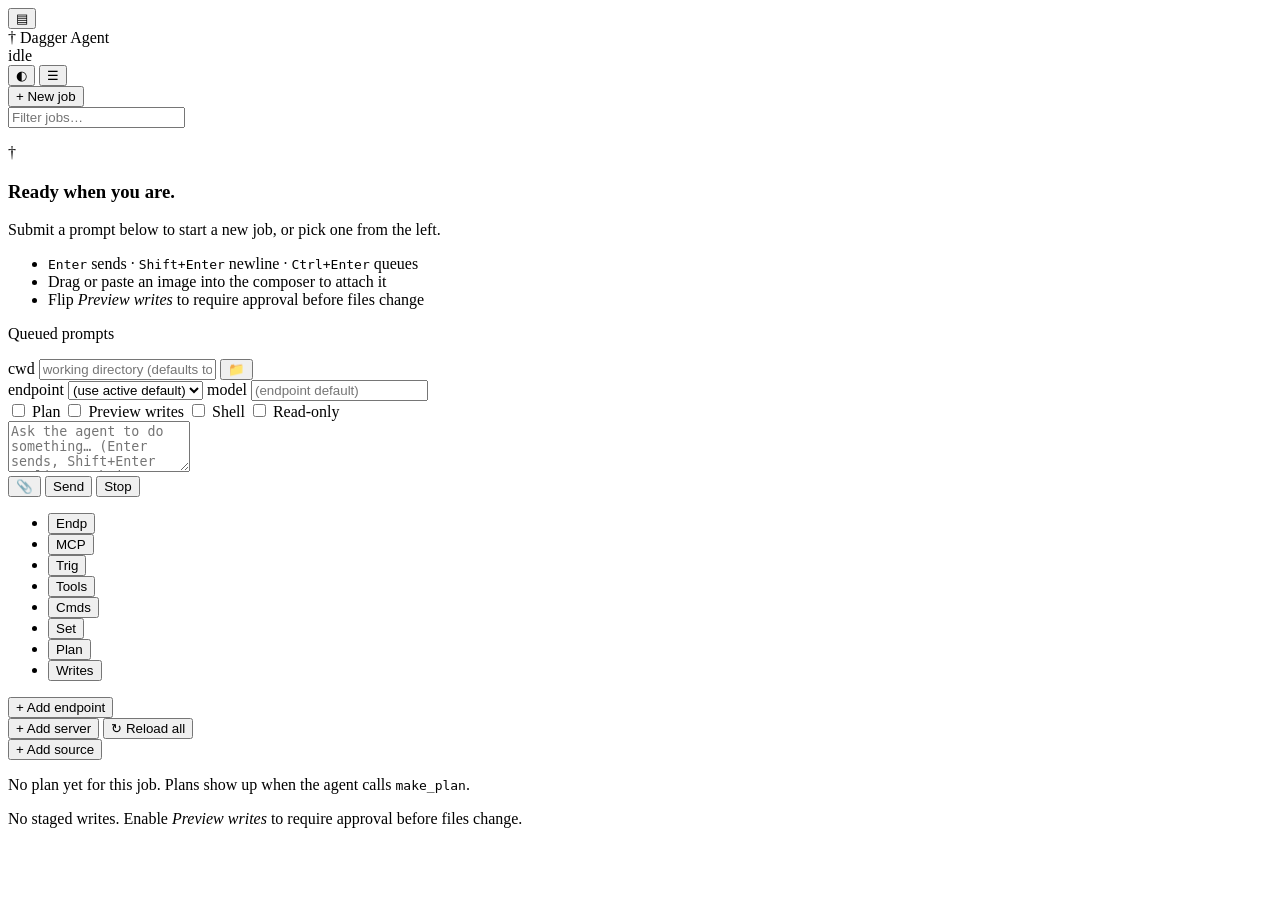
==== Server/Ui/index.html @ 457a33d2 "Give the desktop shell the phone handling mobile already had (stage 2, part 1) The decision-independ" ====
<!DOCTYPE html>
<html lang="en" data-theme="dark">
<head>
<meta charset="utf-8">
<!-- viewport-fit=cover is what makes env(safe-area-inset-*) resolve to anything but
     zero. Without it the notch clearance in app.css would be dead code on a phone,
     and this shell is reachable on one through ?desktop=1. mobile.html already sets it. -->
<meta name="viewport" content="width=device-width, initial-scale=1, viewport-fit=cover">
<title>Dagger Agent</title>
<link rel="icon" href="/favicon.ico">
<link rel="stylesheet" href="__BASE__/tokens.css">
<link rel="stylesheet" href="__BASE__/primitives.css">
<link rel="stylesheet" href="__BASE__/controls.css">
<link rel="stylesheet" href="__BASE__/app.css">
<script>
// Server-side user-agent routing handles normal phones. This catches iPadOS and
// other touch-first browsers that deliberately present a desktop user agent.
(() => {
  const params = new URLSearchParams(location.search);
  const compactTouch = navigator.maxTouchPoints > 1
    && matchMedia("(pointer: coarse)").matches
    && Math.min(screen.width, screen.height) <= 1024;
  if (!params.has("desktop") && (navigator.userAgentData?.mobile || compactTouch)) {
    location.replace(location.pathname.replace(/\/ui\/?$/, "/mobile") + location.search);
  }
})();
</script>
</head>
<body>
<div class="app-shell">

  <header class="app-header">
    <button id="btn-left-toggle" class="btn btn-sm btn-outline-secondary mobile-only" title="Jobs" aria-label="Show jobs" type="button">▤</button>
    <div class="brand">
      <span class="brand-mark">†</span>
      <span class="brand-name">Dagger Agent</span>
    </div>
    <div class="header-status">
      <span id="status-pill" class="badge bg-secondary" role="status">idle</span>
      <code id="job-id-label" class="text-muted small"></code>
      <button id="btn-refresh-job" class="btn btn-sm btn-outline-secondary" title="Reload this job's history from disk (useful after a trigger / auto-resume turn completes in the background)" aria-label="Reload this job's history" type="button" style="display:none;">↻</button>
    </div>
    <div class="header-actions">
      <button id="btn-theme" class="btn btn-sm btn-outline-secondary" title="Toggle light/dark" aria-label="Toggle light or dark theme" type="button">◐</button>
      <button id="btn-right-toggle" class="btn btn-sm btn-outline-secondary" title="Show / hide side panel" aria-label="Show or hide the side panel" aria-expanded="true" aria-controls="right-pane" type="button">☰</button>
    </div>
  </header>

  <div id="drawer-backdrop" class="drawer-backdrop"></div>

  <main class="app-main">

    <aside class="left-pane">
      <div class="pane-header">
        <button id="btn-new-job" class="btn btn-primary btn-sm w-100">+ New job</button>
      </div>
      <div class="pane-search">
        <input id="job-search" type="search" class="form-control form-control-sm" placeholder="Filter jobs…">
      </div>
      <ul id="jobs-list" class="job-list"></ul>
    </aside>

    <section class="center-pane">

      <div id="transcript" class="transcript" aria-live="polite">
        <div class="empty-state">
          <div class="empty-mark" aria-hidden="true">&#8224;</div>
          <h3 class="mb-2">Ready when you are.</h3>
          <p class="text-muted">Submit a prompt below to start a new job, or pick one from the left.</p>
          <ul class="text-muted small empty-tips">
            <li><kbd>Enter</kbd> sends · <kbd>Shift+Enter</kbd> newline · <kbd>Ctrl+Enter</kbd> queues</li>
            <li>Drag or paste an image into the composer to attach it</li>
            <li>Flip <em>Preview writes</em> to require approval before files change</li>
          </ul>
        </div>
      </div>

      <div class="composer" id="composer">

        <div id="queue-strip" class="queue-strip is-empty">
          <div class="queue-strip-title">Queued prompts</div>
          <ul id="queue-list" class="queue-list"></ul>
        </div>

        <div id="image-strip" class="image-strip is-empty"></div>

        <div class="composer-row composer-meta">
          <label class="composer-label" for="working-dir">cwd</label>
          <input id="working-dir" class="form-control form-control-sm composer-cwd" placeholder="working directory (defaults to launch cwd)" list="working-dirs">
          <datalist id="working-dirs"></datalist>
          <button id="btn-browse-cwd" class="btn btn-sm btn-outline-secondary" title="Browse the server's filesystem" aria-label="Browse for a working directory" type="button">📁</button>
        </div>
        <div class="composer-row composer-meta">
          <label class="composer-label" for="endpoint-select">endpoint</label>
          <select id="endpoint-select" class="form-select form-select-sm composer-endpoint" title="Which LLM endpoint to send this turn to. Falls back to the active default.">
            <option value="">(use active default)</option>
          </select>
          <label class="composer-label" for="model-input">model</label>
          <input id="model-input" class="form-control form-control-sm composer-model" placeholder="(endpoint default)">
        </div>

        <div class="composer-toggles">
          <label class="form-check form-switch composer-toggle" title="Force the agent to make a plan before tool calls">
            <input id="t-plan" type="checkbox" class="form-check-input">
            <span class="form-check-label">Plan</span>
          </label>
          <label class="form-check form-switch composer-toggle" title="Stage writes and require approval">
            <input id="t-preview" type="checkbox" class="form-check-input">
            <span class="form-check-label">Preview writes</span>
          </label>
          <label class="form-check form-switch composer-toggle" title="Enable the shell-exec tool">
            <input id="t-shell" type="checkbox" class="form-check-input">
            <span class="form-check-label">Shell</span>
          </label>
          <label class="form-check form-switch composer-toggle" title="Block every mutating tool">
            <input id="t-readonly" type="checkbox" class="form-check-input">
            <span class="form-check-label">Read-only</span>
          </label>
        </div>

        <div class="composer-input-row">
          <textarea id="prompt-box" class="form-control prompt-box" rows="3" placeholder="Ask the agent to do something… (Enter sends, Shift+Enter newline. Submits while busy queue automatically — Ctrl+Enter to queue from idle.)"></textarea>
          <div class="composer-buttons">
            <input id="image-input" type="file" multiple accept="image/*" hidden>
            <button id="btn-image" class="btn btn-sm btn-outline-secondary" title="Attach image" aria-label="Attach image">📎</button>
            <button id="btn-send" class="btn btn-primary" title="Send (Enter)">Send</button>
            <button id="btn-cancel" class="btn btn-danger d-none" title="Cancel the current turn">Stop</button>
          </div>
        </div>

      </div>

    </section>

    <aside id="right-pane" class="right-pane">
      <ul class="nav nav-pills nav-fill right-tabs" role="tablist">
        <li class="nav-item" role="presentation"><button class="nav-link active" data-tab="endpoints" type="button" role="tab" id="tab-btn-endpoints" aria-controls="tab-endpoints" aria-selected="true">Endp</button></li>
        <li class="nav-item" role="presentation"><button class="nav-link" data-tab="mcp" type="button" role="tab" id="tab-btn-mcp" aria-controls="tab-mcp" aria-selected="false" tabindex="-1">MCP</button></li>
        <li class="nav-item" role="presentation"><button class="nav-link" data-tab="triggers" type="button" role="tab" id="tab-btn-triggers" aria-controls="tab-triggers" aria-selected="false" tabindex="-1">Trig</button></li>
        <li class="nav-item" role="presentation"><button class="nav-link" data-tab="tools" type="button" role="tab" id="tab-btn-tools" aria-controls="tab-tools" aria-selected="false" tabindex="-1">Tools</button></li>
        <li class="nav-item" role="presentation"><button class="nav-link" data-tab="commands" type="button" role="tab" id="tab-btn-commands" aria-controls="tab-commands" aria-selected="false" tabindex="-1">Cmds</button></li>
        <li class="nav-item" role="presentation"><button class="nav-link" data-tab="settings" type="button" role="tab" id="tab-btn-settings" aria-controls="tab-settings" aria-selected="false" tabindex="-1">Set</button></li>
        <li class="nav-item" role="presentation"><button class="nav-link" data-tab="plan" type="button" role="tab" id="tab-btn-plan" aria-controls="tab-plan" aria-selected="false" tabindex="-1">Plan</button></li>
        <li class="nav-item" role="presentation"><button class="nav-link" data-tab="writes" type="button" role="tab" id="tab-btn-writes" aria-controls="tab-writes" aria-selected="false" tabindex="-1">Writes</button></li>
      </ul>
      <div class="tab-content right-tab-content">
        <div id="tab-endpoints" class="tab-pane active" role="tabpanel" aria-labelledby="tab-btn-endpoints" tabindex="0">
          <div class="tab-actions">
            <button id="btn-endpoint-add" class="btn btn-sm btn-outline-primary" type="button">+ Add endpoint</button>
          </div>
          <div id="endpoints-list" class="endpoints-list"></div>
        </div>
        <div id="tab-mcp" class="tab-pane" role="tabpanel" aria-labelledby="tab-btn-mcp" tabindex="0">
          <div class="tab-actions">
            <button id="btn-mcp-add" class="btn btn-sm btn-outline-primary" type="button">+ Add server</button>
            <button id="btn-mcp-reload" class="btn btn-sm btn-outline-primary" type="button">↻ Reload all</button>
          </div>
          <div id="mcp-list" class="mcp-list"></div>
        </div>
        <div id="tab-triggers" class="tab-pane" role="tabpanel" aria-labelledby="tab-btn-triggers" tabindex="0">
          <form id="triggers-options-form" class="endpoint-form triggers-options-form"></form>
          <div class="tab-actions">
            <button id="btn-trigger-add" class="btn btn-sm btn-outline-primary" type="button">+ Add source</button>
          </div>
          <div id="triggers-sources-list" class="endpoints-list"></div>
        </div>
        <div id="tab-tools" class="tab-pane" role="tabpanel" aria-labelledby="tab-btn-tools" tabindex="0">
          <div id="tools-list" class="tools-list"></div>
        </div>
        <div id="tab-commands" class="tab-pane" role="tabpanel" aria-labelledby="tab-btn-commands" tabindex="0">
          <ul id="commands-list" class="commands-list"></ul>
        </div>
        <div id="tab-settings" class="tab-pane" role="tabpanel" aria-labelledby="tab-btn-settings" tabindex="0">
          <form id="settings-form" class="settings-form"></form>
        </div>
        <div id="tab-plan" class="tab-pane" role="tabpanel" aria-labelledby="tab-btn-plan" tabindex="0">
          <div id="plan-display" class="plan-display empty">
            <p class="text-muted small">No plan yet for this job. Plans show up when the agent calls <code>make_plan</code>.</p>
          </div>
        </div>
        <div id="tab-writes" class="tab-pane" role="tabpanel" aria-labelledby="tab-btn-writes" tabindex="0">
          <div id="writes-list" class="writes-list empty">
            <p class="text-muted small">No staged writes. Enable <em>Preview writes</em> to require approval before files change.</p>
          </div>
        </div>
      </div>
    </aside>

  </main>

  <dialog id="folder-dialog" class="folder-dialog" aria-labelledby="folder-dialog-title">
    <div class="folder-dialog-head">
      <h3 id="folder-dialog-title">Pick a working directory</h3>
      <p class="text-muted small">Browsing the server's filesystem. The agent will be jailed to whatever you pick.</p>
    </div>
    <div class="folder-dialog-path">
      <code id="folder-current-path"></code>
    </div>
    <ul id="folder-entries" class="folder-entries"></ul>
    <div class="folder-dialog-actions">
      <button id="folder-cancel" class="btn btn-sm btn-outline-secondary" type="button">Cancel</button>
      <button id="folder-select" class="btn btn-sm btn-primary" type="button">Use this folder</button>
    </div>
  </dialog>

  <dialog id="api-key-dialog" class="api-key-dialog" aria-labelledby="api-key-dialog-title">
    <form method="dialog">
      <h3 id="api-key-dialog-title">API key required</h3>
      <p class="text-muted small">The server rejected the request. Enter the API key configured in <code>Auth:ApiKeys</code>.</p>
      <label for="api-key-input" class="visually-hidden">API key</label>
      <input id="api-key-input" type="password" class="form-control" placeholder="X-Api-Key…" autocomplete="off">
      <div class="dialog-actions">
        <button value="cancel" class="btn btn-sm btn-outline-secondary">Cancel</button>
        <button value="save" class="btn btn-sm btn-primary">Save</button>
      </div>
    </form>
  </dialog>

</div>
<!-- Markdown renderer + sanitiser. Loaded before app.js so the module can read the
     globals they install (window.marked, window.DOMPurify). -->
<script src="__BASE__/marked.min.js"></script>
<script src="__BASE__/purify.min.js"></script>
<script type="module" src="__BASE__/app.js"></script>
</body>
</html>
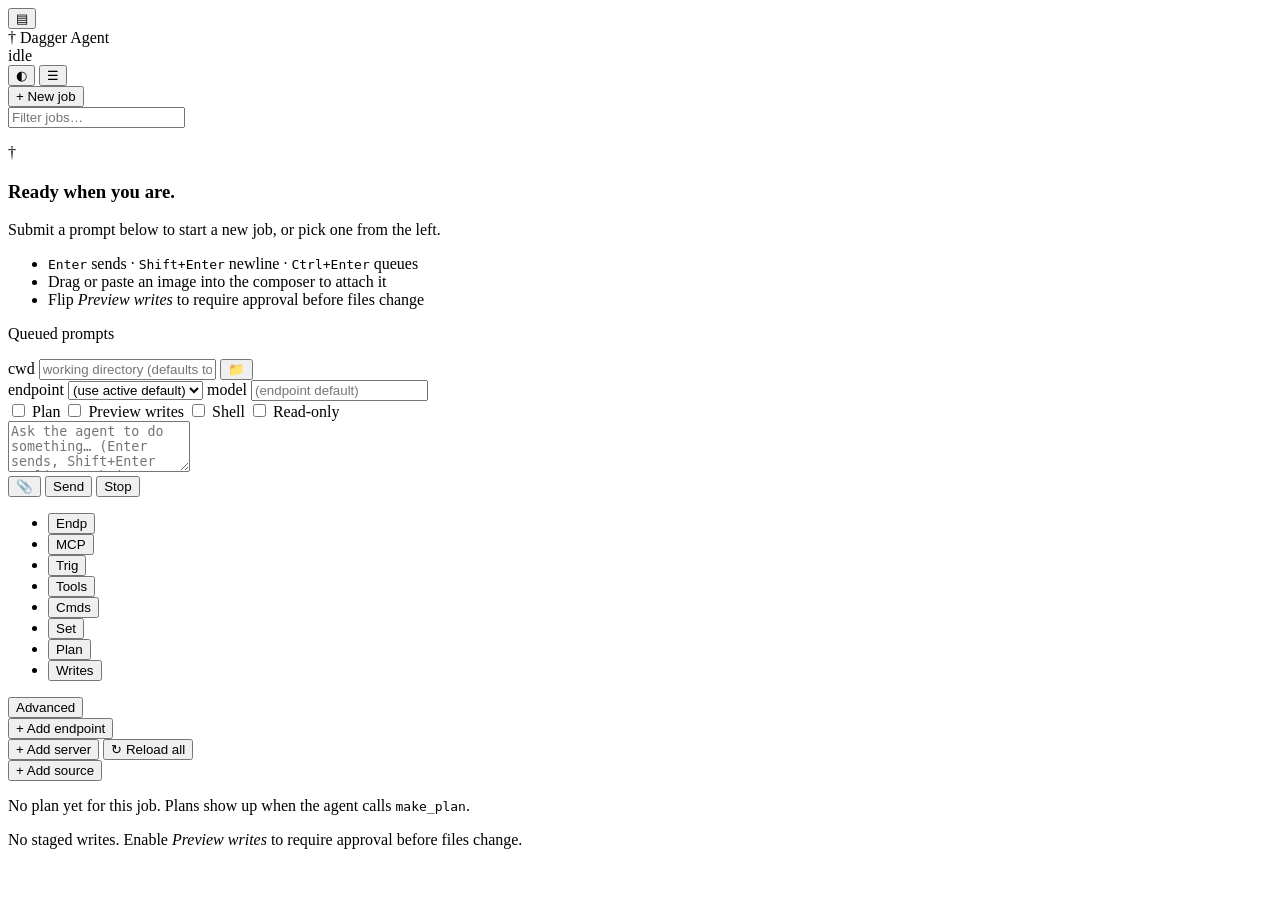
==== commit ed8a239f: "Fold the configuration tabs behind Advanced at phone width (stage 2, part 2) Eight tabs across two r" ====
--- a/Server/Ui/index.html
+++ b/Server/Ui/index.html
@@ -133,16 +133,19 @@
     </section>
 
     <aside id="right-pane" class="right-pane">
-      <ul class="nav nav-pills nav-fill right-tabs" role="tablist">
-        <li class="nav-item" role="presentation"><button class="nav-link active" data-tab="endpoints" type="button" role="tab" id="tab-btn-endpoints" aria-controls="tab-endpoints" aria-selected="true">Endp</button></li>
-        <li class="nav-item" role="presentation"><button class="nav-link" data-tab="mcp" type="button" role="tab" id="tab-btn-mcp" aria-controls="tab-mcp" aria-selected="false" tabindex="-1">MCP</button></li>
-        <li class="nav-item" role="presentation"><button class="nav-link" data-tab="triggers" type="button" role="tab" id="tab-btn-triggers" aria-controls="tab-triggers" aria-selected="false" tabindex="-1">Trig</button></li>
-        <li class="nav-item" role="presentation"><button class="nav-link" data-tab="tools" type="button" role="tab" id="tab-btn-tools" aria-controls="tab-tools" aria-selected="false" tabindex="-1">Tools</button></li>
-        <li class="nav-item" role="presentation"><button class="nav-link" data-tab="commands" type="button" role="tab" id="tab-btn-commands" aria-controls="tab-commands" aria-selected="false" tabindex="-1">Cmds</button></li>
+      <ul id="right-tabs" class="nav nav-pills nav-fill right-tabs" role="tablist">
+        <li class="nav-item nav-item-advanced" role="presentation"><button class="nav-link active" data-tab="endpoints" type="button" role="tab" id="tab-btn-endpoints" aria-controls="tab-endpoints" aria-selected="true">Endp</button></li>
+        <li class="nav-item nav-item-advanced" role="presentation"><button class="nav-link" data-tab="mcp" type="button" role="tab" id="tab-btn-mcp" aria-controls="tab-mcp" aria-selected="false" tabindex="-1">MCP</button></li>
+        <li class="nav-item nav-item-advanced" role="presentation"><button class="nav-link" data-tab="triggers" type="button" role="tab" id="tab-btn-triggers" aria-controls="tab-triggers" aria-selected="false" tabindex="-1">Trig</button></li>
+        <li class="nav-item nav-item-advanced" role="presentation"><button class="nav-link" data-tab="tools" type="button" role="tab" id="tab-btn-tools" aria-controls="tab-tools" aria-selected="false" tabindex="-1">Tools</button></li>
+        <li class="nav-item nav-item-advanced" role="presentation"><button class="nav-link" data-tab="commands" type="button" role="tab" id="tab-btn-commands" aria-controls="tab-commands" aria-selected="false" tabindex="-1">Cmds</button></li>
         <li class="nav-item" role="presentation"><button class="nav-link" data-tab="settings" type="button" role="tab" id="tab-btn-settings" aria-controls="tab-settings" aria-selected="false" tabindex="-1">Set</button></li>
         <li class="nav-item" role="presentation"><button class="nav-link" data-tab="plan" type="button" role="tab" id="tab-btn-plan" aria-controls="tab-plan" aria-selected="false" tabindex="-1">Plan</button></li>
         <li class="nav-item" role="presentation"><button class="nav-link" data-tab="writes" type="button" role="tab" id="tab-btn-writes" aria-controls="tab-writes" aria-selected="false" tabindex="-1">Writes</button></li>
       </ul>
+      <!-- Only rendered under 780px. Desktop has room for all eight tabs at once. -->
+      <button id="btn-advanced-tabs" class="advanced-toggle" type="button"
+              aria-expanded="false" aria-controls="right-tabs">Advanced</button>
       <div class="tab-content right-tab-content">
         <div id="tab-endpoints" class="tab-pane active" role="tabpanel" aria-labelledby="tab-btn-endpoints" tabindex="0">
           <div class="tab-actions">
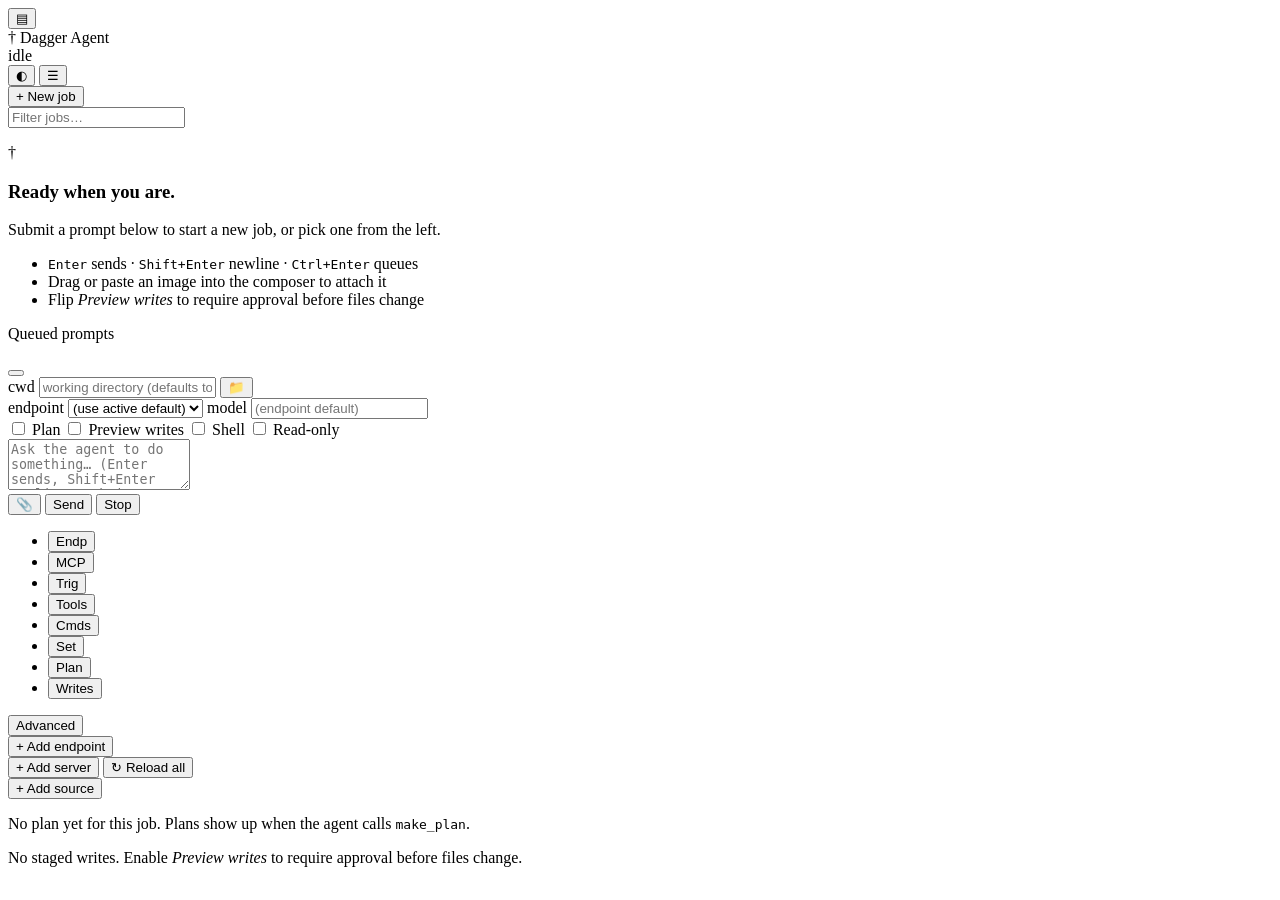
==== commit 9009f11f: "Collapse the composer context at phone width (stage 2, part 5) At 390px the composer ran to 320px - " ====
--- a/Server/Ui/index.html
+++ b/Server/Ui/index.html
@@ -84,13 +84,18 @@
 
         <div id="image-strip" class="image-strip is-empty"></div>
 
-        <div class="composer-row composer-meta">
+        <!-- Collapses cwd / endpoint / model / toggles into one line under 780px, where
+             those four rows otherwise eat 38% of the screen. Hidden on desktop. -->
+        <button id="composer-context" class="composer-context" type="button"
+                aria-expanded="false" aria-controls="composer-meta-cwd composer-meta-endpoint composer-toggles"></button>
+
+        <div id="composer-meta-cwd" class="composer-row composer-meta">
           <label class="composer-label" for="working-dir">cwd</label>
           <input id="working-dir" class="form-control form-control-sm composer-cwd" placeholder="working directory (defaults to launch cwd)" list="working-dirs">
           <datalist id="working-dirs"></datalist>
           <button id="btn-browse-cwd" class="btn btn-sm btn-outline-secondary" title="Browse the server's filesystem" aria-label="Browse for a working directory" type="button">📁</button>
         </div>
-        <div class="composer-row composer-meta">
+        <div id="composer-meta-endpoint" class="composer-row composer-meta">
           <label class="composer-label" for="endpoint-select">endpoint</label>
           <select id="endpoint-select" class="form-select form-select-sm composer-endpoint" title="Which LLM endpoint to send this turn to. Falls back to the active default.">
             <option value="">(use active default)</option>
@@ -99,7 +104,7 @@
           <input id="model-input" class="form-control form-control-sm composer-model" placeholder="(endpoint default)">
         </div>
 
-        <div class="composer-toggles">
+        <div id="composer-toggles" class="composer-toggles">
           <label class="form-check form-switch composer-toggle" title="Force the agent to make a plan before tool calls">
             <input id="t-plan" type="checkbox" class="form-check-input">
             <span class="form-check-label">Plan</span>
@@ -222,6 +227,8 @@
 </div>
 <!-- Markdown renderer + sanitiser. Loaded before app.js so the module can read the
      globals they install (window.marked, window.DOMPurify). -->
+<div id="toast" class="toast" role="status" hidden></div>
+
 <script src="__BASE__/marked.min.js"></script>
 <script src="__BASE__/purify.min.js"></script>
 <script type="module" src="__BASE__/app.js"></script>
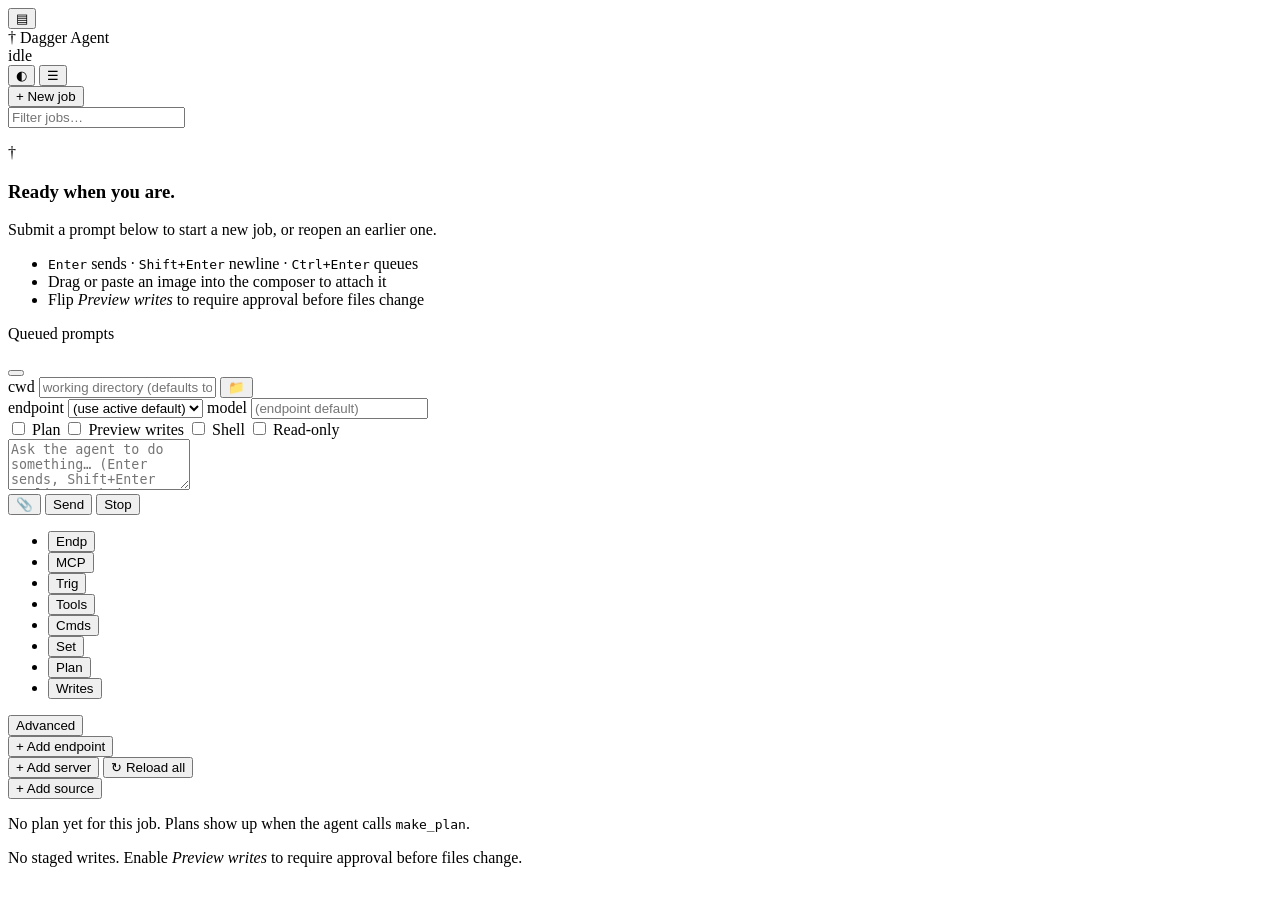
==== commit bad09490: "Retire the separate mobile shell (stage 3) One page for every viewport. mobile.html, mobile.js and m" ====
--- a/Server/Ui/index.html
+++ b/Server/Ui/index.html
@@ -3,28 +3,16 @@
 <head>
 <meta charset="utf-8">
 <!-- viewport-fit=cover is what makes env(safe-area-inset-*) resolve to anything but
-     zero. Without it the notch clearance in app.css would be dead code on a phone,
-     and this shell is reachable on one through ?desktop=1. mobile.html already sets it. -->
+     zero. Without it the notch clearance in app.css would be dead code, and this is
+     the shell phones get. -->
 <meta name="viewport" content="width=device-width, initial-scale=1, viewport-fit=cover">
+<meta name="theme-color" content="#0e0e10">
 <title>Dagger Agent</title>
 <link rel="icon" href="/favicon.ico">
 <link rel="stylesheet" href="__BASE__/tokens.css">
 <link rel="stylesheet" href="__BASE__/primitives.css">
 <link rel="stylesheet" href="__BASE__/controls.css">
 <link rel="stylesheet" href="__BASE__/app.css">
-<script>
-// Server-side user-agent routing handles normal phones. This catches iPadOS and
-// other touch-first browsers that deliberately present a desktop user agent.
-(() => {
-  const params = new URLSearchParams(location.search);
-  const compactTouch = navigator.maxTouchPoints > 1
-    && matchMedia("(pointer: coarse)").matches
-    && Math.min(screen.width, screen.height) <= 1024;
-  if (!params.has("desktop") && (navigator.userAgentData?.mobile || compactTouch)) {
-    location.replace(location.pathname.replace(/\/ui\/?$/, "/mobile") + location.search);
-  }
-})();
-</script>
 </head>
 <body>
 <div class="app-shell">
@@ -66,9 +54,9 @@
         <div class="empty-state">
           <div class="empty-mark" aria-hidden="true">&#8224;</div>
           <h3 class="mb-2">Ready when you are.</h3>
-          <p class="text-muted">Submit a prompt below to start a new job, or pick one from the left.</p>
+          <p class="text-muted">Submit a prompt below to start a new job, or reopen an earlier one.</p>
           <ul class="text-muted small empty-tips">
-            <li><kbd>Enter</kbd> sends · <kbd>Shift+Enter</kbd> newline · <kbd>Ctrl+Enter</kbd> queues</li>
+            <li class="keyboard-tip"><kbd>Enter</kbd> sends · <kbd>Shift+Enter</kbd> newline · <kbd>Ctrl+Enter</kbd> queues</li>
             <li>Drag or paste an image into the composer to attach it</li>
             <li>Flip <em>Preview writes</em> to require approval before files change</li>
           </ul>
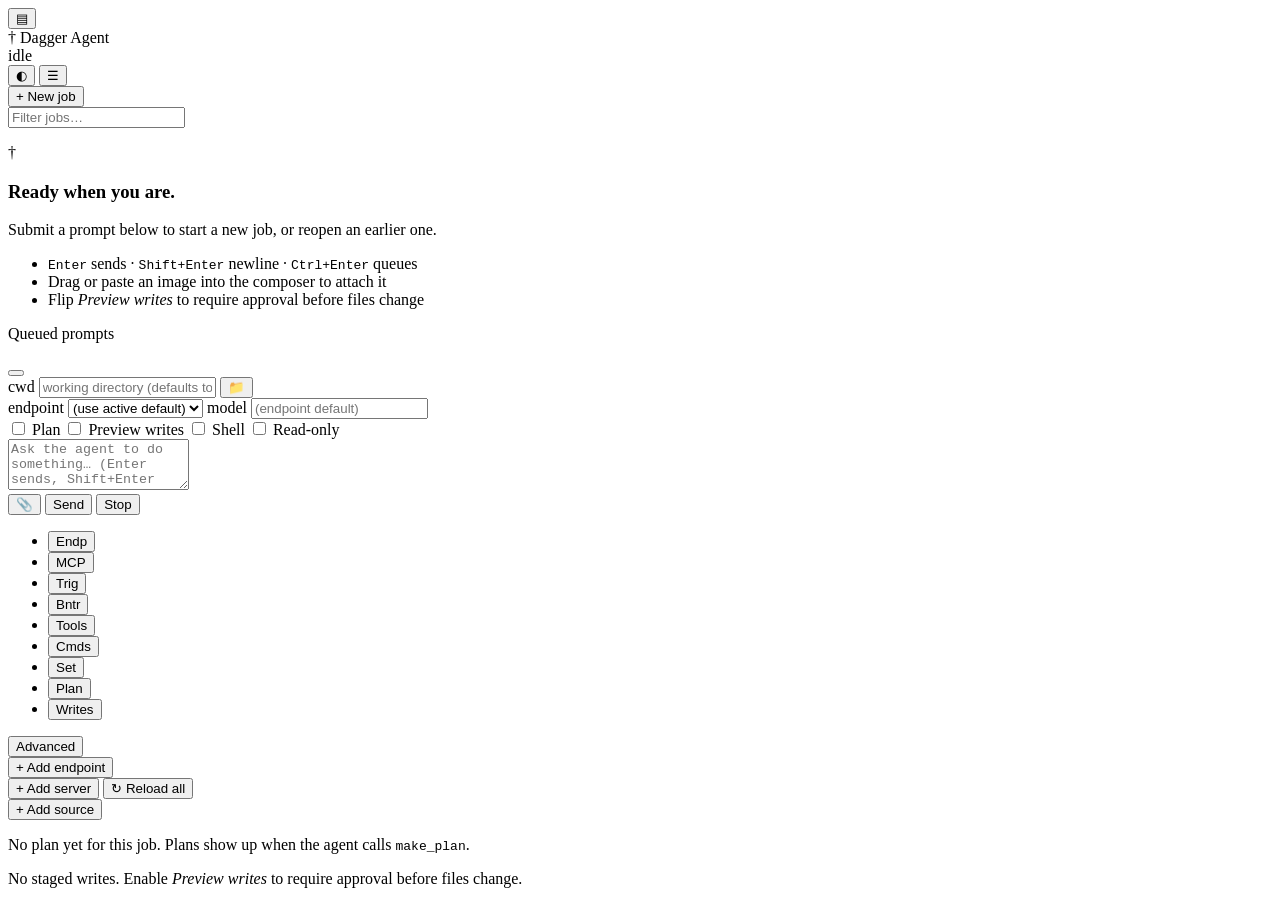
==== commit 77d1fd55: "Manage the Banter connection from the web UI A Bntr tab in the web UI now manages a service-hosted B" ====
--- a/Server/Ui/index.html
+++ b/Server/Ui/index.html
@@ -130,6 +130,7 @@
         <li class="nav-item nav-item-advanced" role="presentation"><button class="nav-link active" data-tab="endpoints" type="button" role="tab" id="tab-btn-endpoints" aria-controls="tab-endpoints" aria-selected="true">Endp</button></li>
         <li class="nav-item nav-item-advanced" role="presentation"><button class="nav-link" data-tab="mcp" type="button" role="tab" id="tab-btn-mcp" aria-controls="tab-mcp" aria-selected="false" tabindex="-1">MCP</button></li>
         <li class="nav-item nav-item-advanced" role="presentation"><button class="nav-link" data-tab="triggers" type="button" role="tab" id="tab-btn-triggers" aria-controls="tab-triggers" aria-selected="false" tabindex="-1">Trig</button></li>
+        <li class="nav-item nav-item-advanced" role="presentation"><button class="nav-link" data-tab="banter" type="button" role="tab" id="tab-btn-banter" aria-controls="tab-banter" aria-selected="false" tabindex="-1">Bntr</button></li>
         <li class="nav-item nav-item-advanced" role="presentation"><button class="nav-link" data-tab="tools" type="button" role="tab" id="tab-btn-tools" aria-controls="tab-tools" aria-selected="false" tabindex="-1">Tools</button></li>
         <li class="nav-item nav-item-advanced" role="presentation"><button class="nav-link" data-tab="commands" type="button" role="tab" id="tab-btn-commands" aria-controls="tab-commands" aria-selected="false" tabindex="-1">Cmds</button></li>
         <li class="nav-item" role="presentation"><button class="nav-link" data-tab="settings" type="button" role="tab" id="tab-btn-settings" aria-controls="tab-settings" aria-selected="false" tabindex="-1">Set</button></li>
@@ -160,6 +161,11 @@
           </div>
           <div id="triggers-sources-list" class="endpoints-list"></div>
         </div>
+        <div id="tab-banter" class="tab-pane" role="tabpanel" aria-labelledby="tab-btn-banter" tabindex="0">
+          <div id="banter-status" class="endpoints-list"></div>
+          <div id="banter-enrol" class="endpoints-list"></div>
+          <form id="banter-config-form" class="endpoint-form banter-config-form"></form>
+        </div>
         <div id="tab-tools" class="tab-pane" role="tabpanel" aria-labelledby="tab-btn-tools" tabindex="0">
           <div id="tools-list" class="tools-list"></div>
         </div>
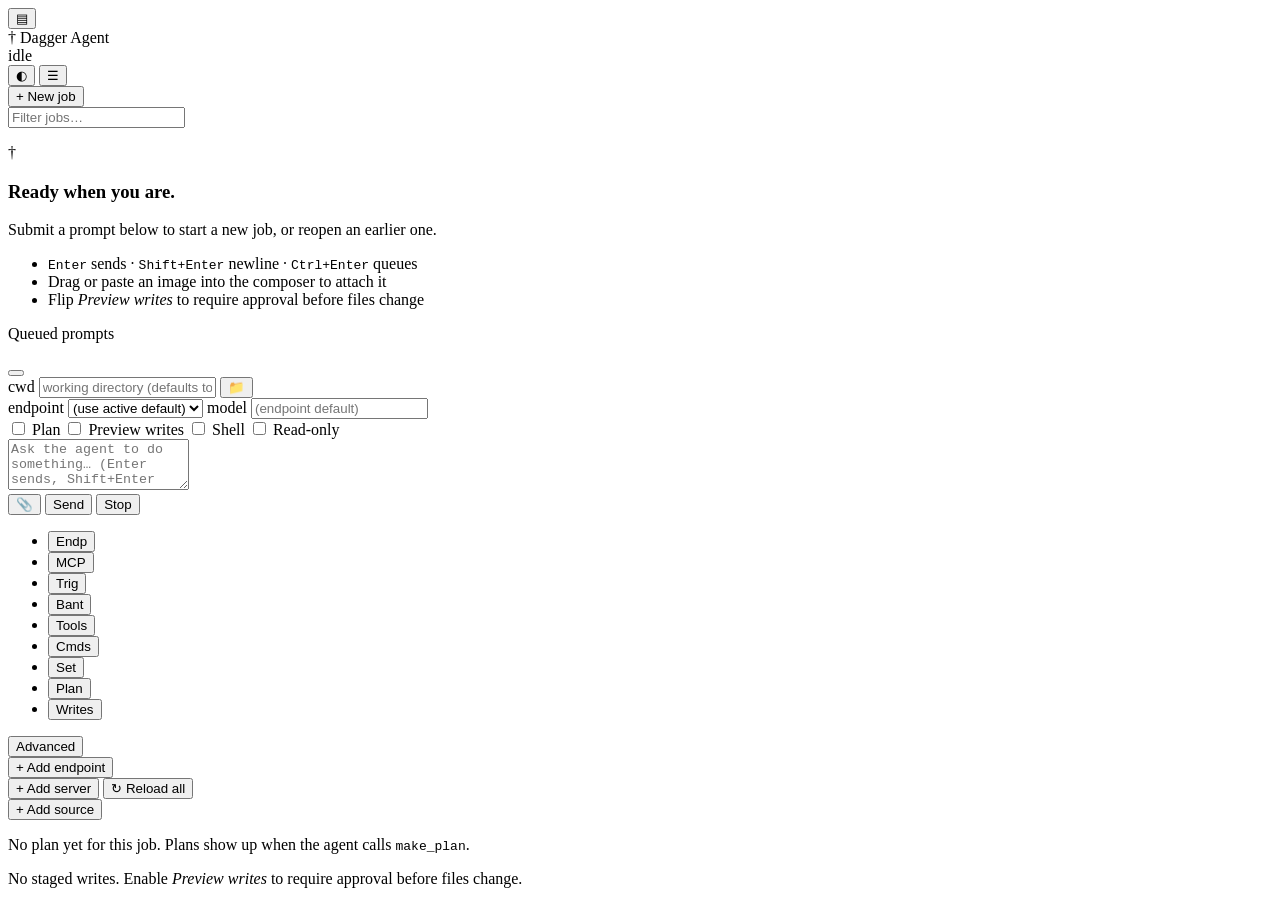
==== commit d47b37b6: "Rename the web UI tab to Bant Co-Authored-By: Claude Fable 5 <noreply@anthropic.com>" ====
--- a/Server/Ui/index.html
+++ b/Server/Ui/index.html
@@ -130,7 +130,7 @@
         <li class="nav-item nav-item-advanced" role="presentation"><button class="nav-link active" data-tab="endpoints" type="button" role="tab" id="tab-btn-endpoints" aria-controls="tab-endpoints" aria-selected="true">Endp</button></li>
         <li class="nav-item nav-item-advanced" role="presentation"><button class="nav-link" data-tab="mcp" type="button" role="tab" id="tab-btn-mcp" aria-controls="tab-mcp" aria-selected="false" tabindex="-1">MCP</button></li>
         <li class="nav-item nav-item-advanced" role="presentation"><button class="nav-link" data-tab="triggers" type="button" role="tab" id="tab-btn-triggers" aria-controls="tab-triggers" aria-selected="false" tabindex="-1">Trig</button></li>
-        <li class="nav-item nav-item-advanced" role="presentation"><button class="nav-link" data-tab="banter" type="button" role="tab" id="tab-btn-banter" aria-controls="tab-banter" aria-selected="false" tabindex="-1">Bntr</button></li>
+        <li class="nav-item nav-item-advanced" role="presentation"><button class="nav-link" data-tab="banter" type="button" role="tab" id="tab-btn-banter" aria-controls="tab-banter" aria-selected="false" tabindex="-1">Bant</button></li>
         <li class="nav-item nav-item-advanced" role="presentation"><button class="nav-link" data-tab="tools" type="button" role="tab" id="tab-btn-tools" aria-controls="tab-tools" aria-selected="false" tabindex="-1">Tools</button></li>
         <li class="nav-item nav-item-advanced" role="presentation"><button class="nav-link" data-tab="commands" type="button" role="tab" id="tab-btn-commands" aria-controls="tab-commands" aria-selected="false" tabindex="-1">Cmds</button></li>
         <li class="nav-item" role="presentation"><button class="nav-link" data-tab="settings" type="button" role="tab" id="tab-btn-settings" aria-controls="tab-settings" aria-selected="false" tabindex="-1">Set</button></li>
